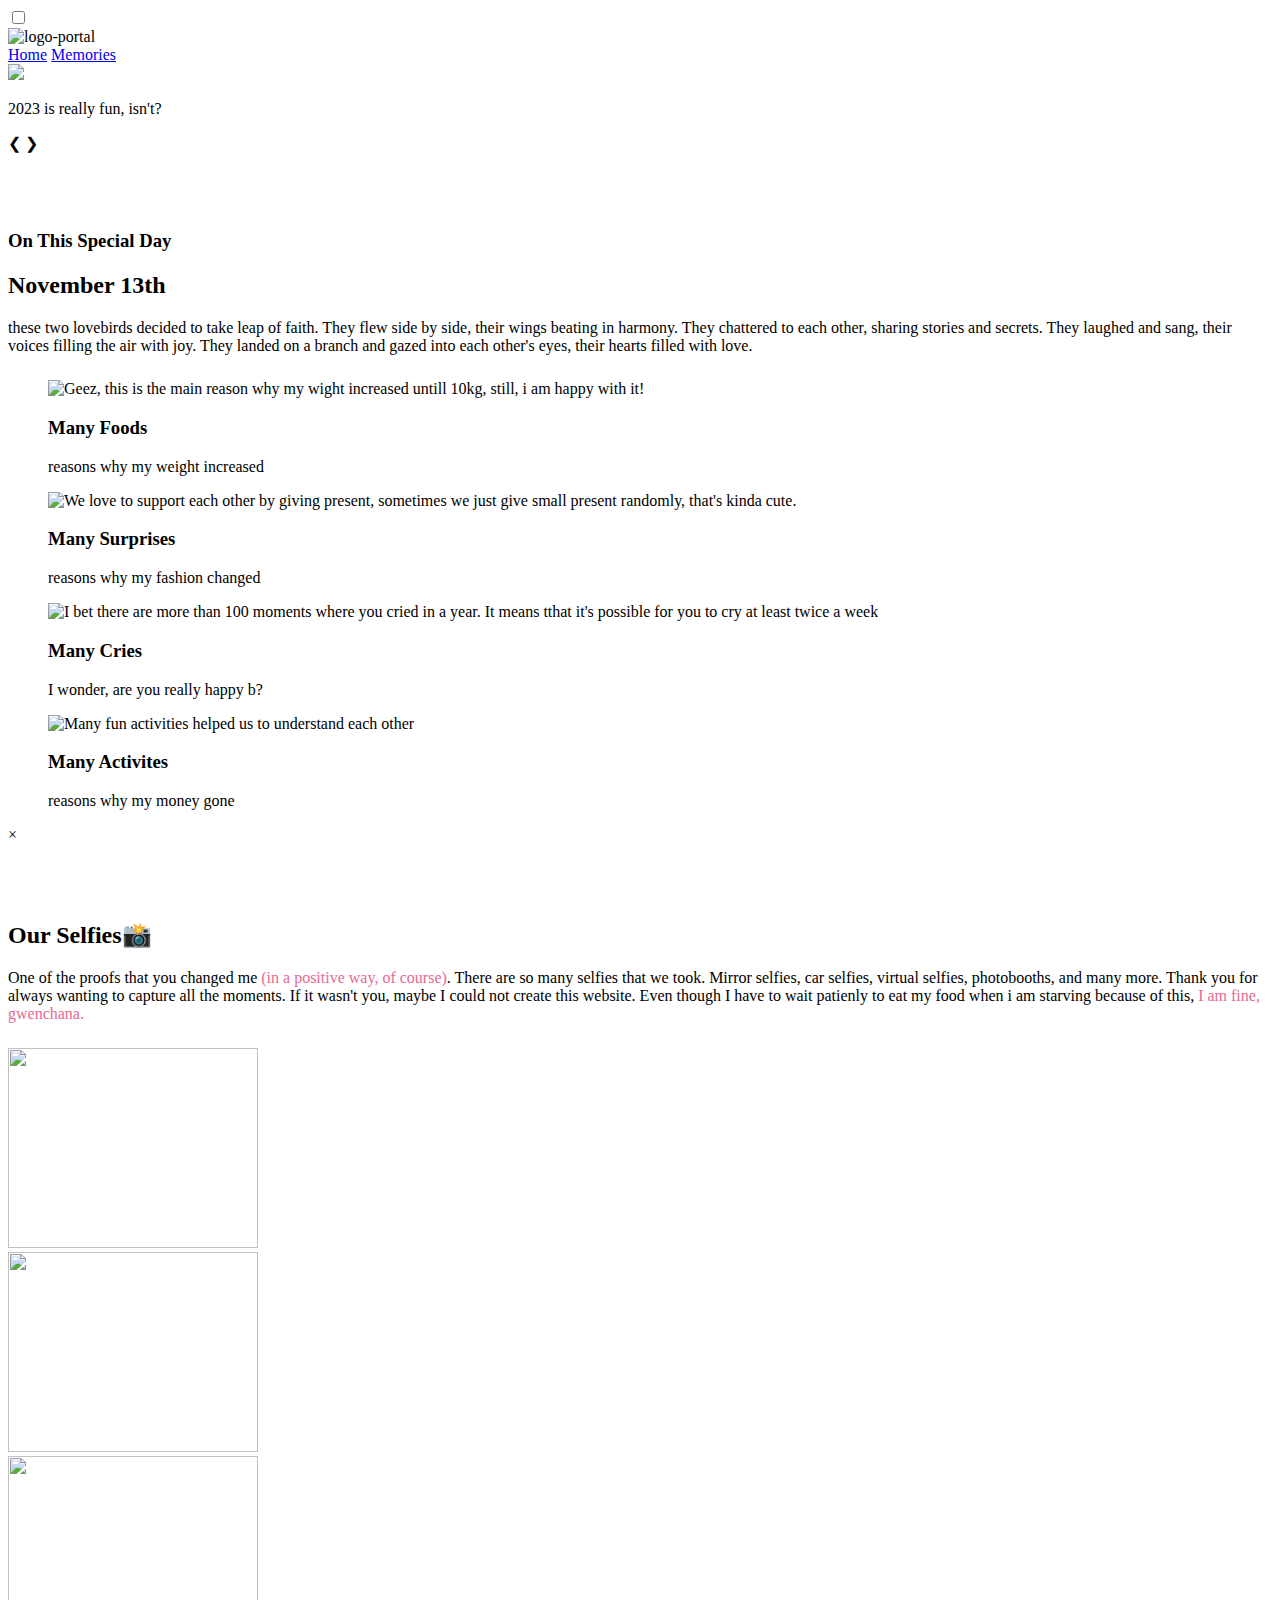
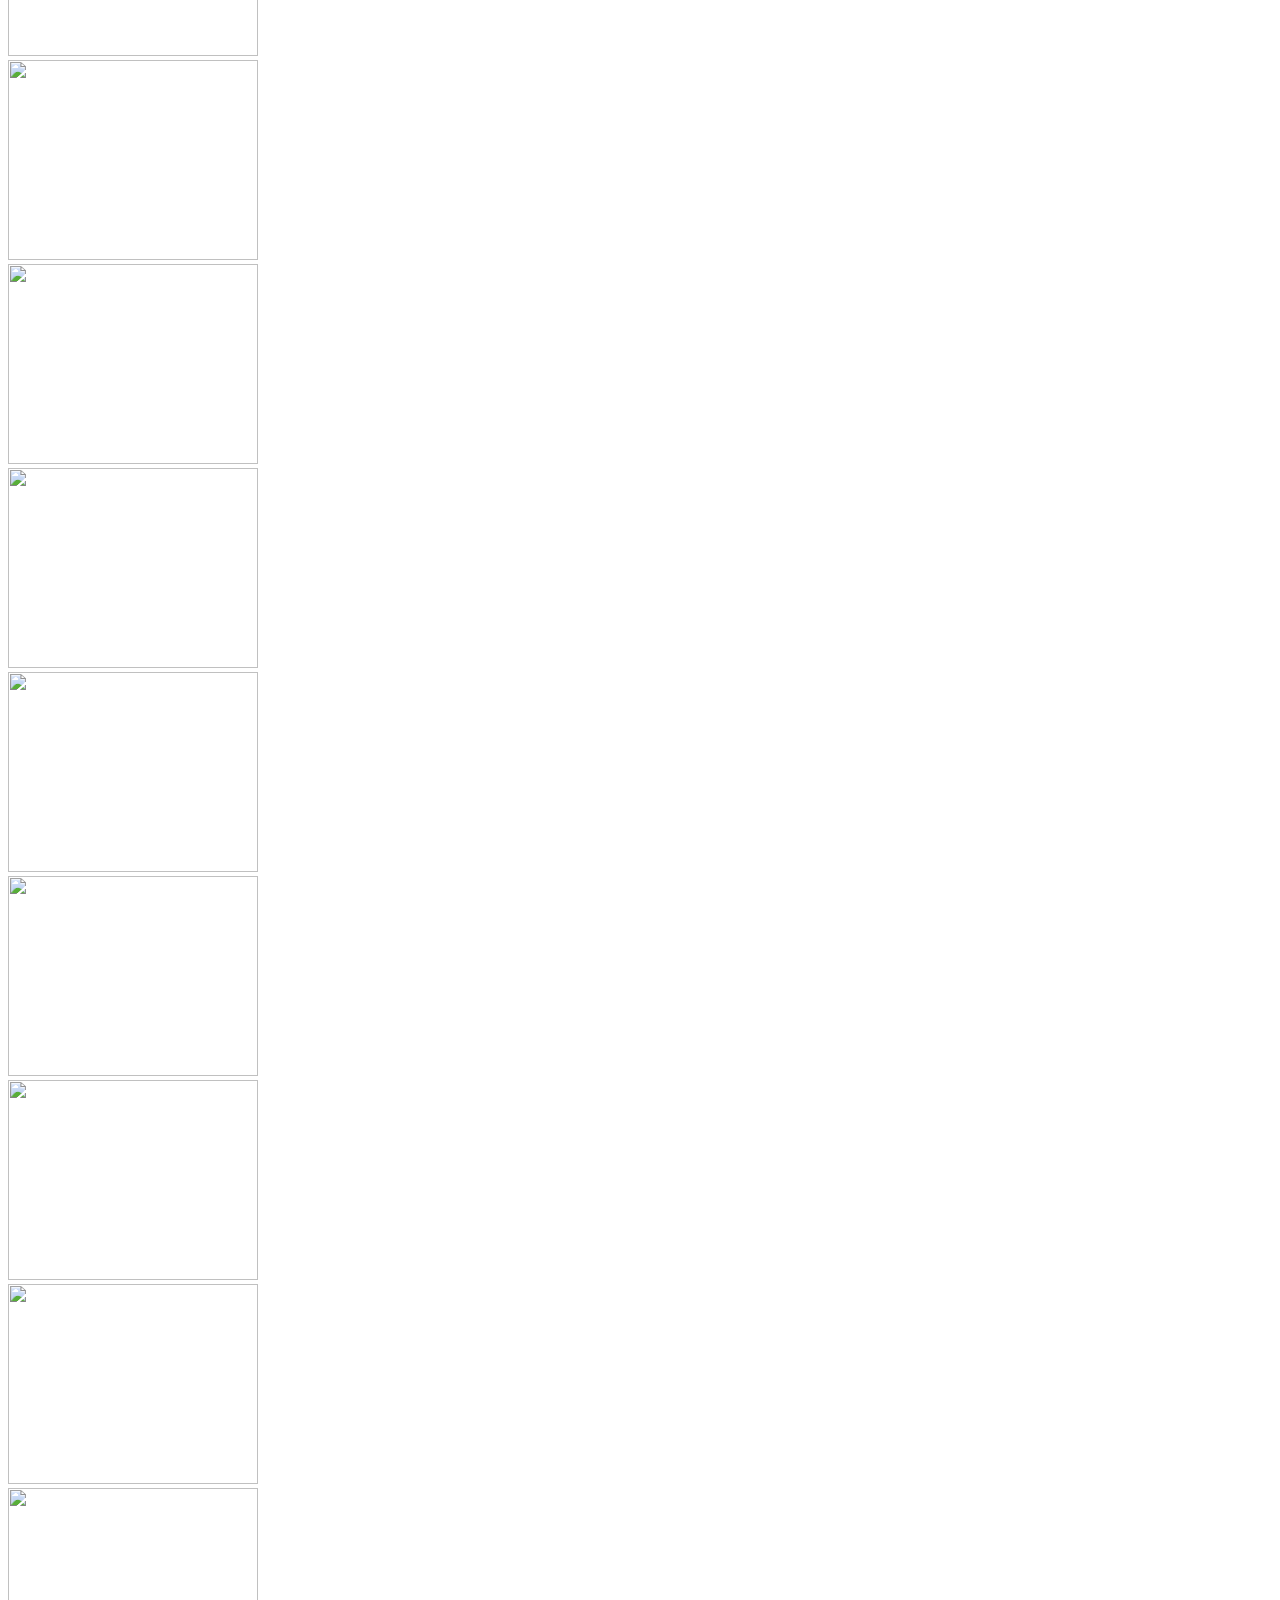
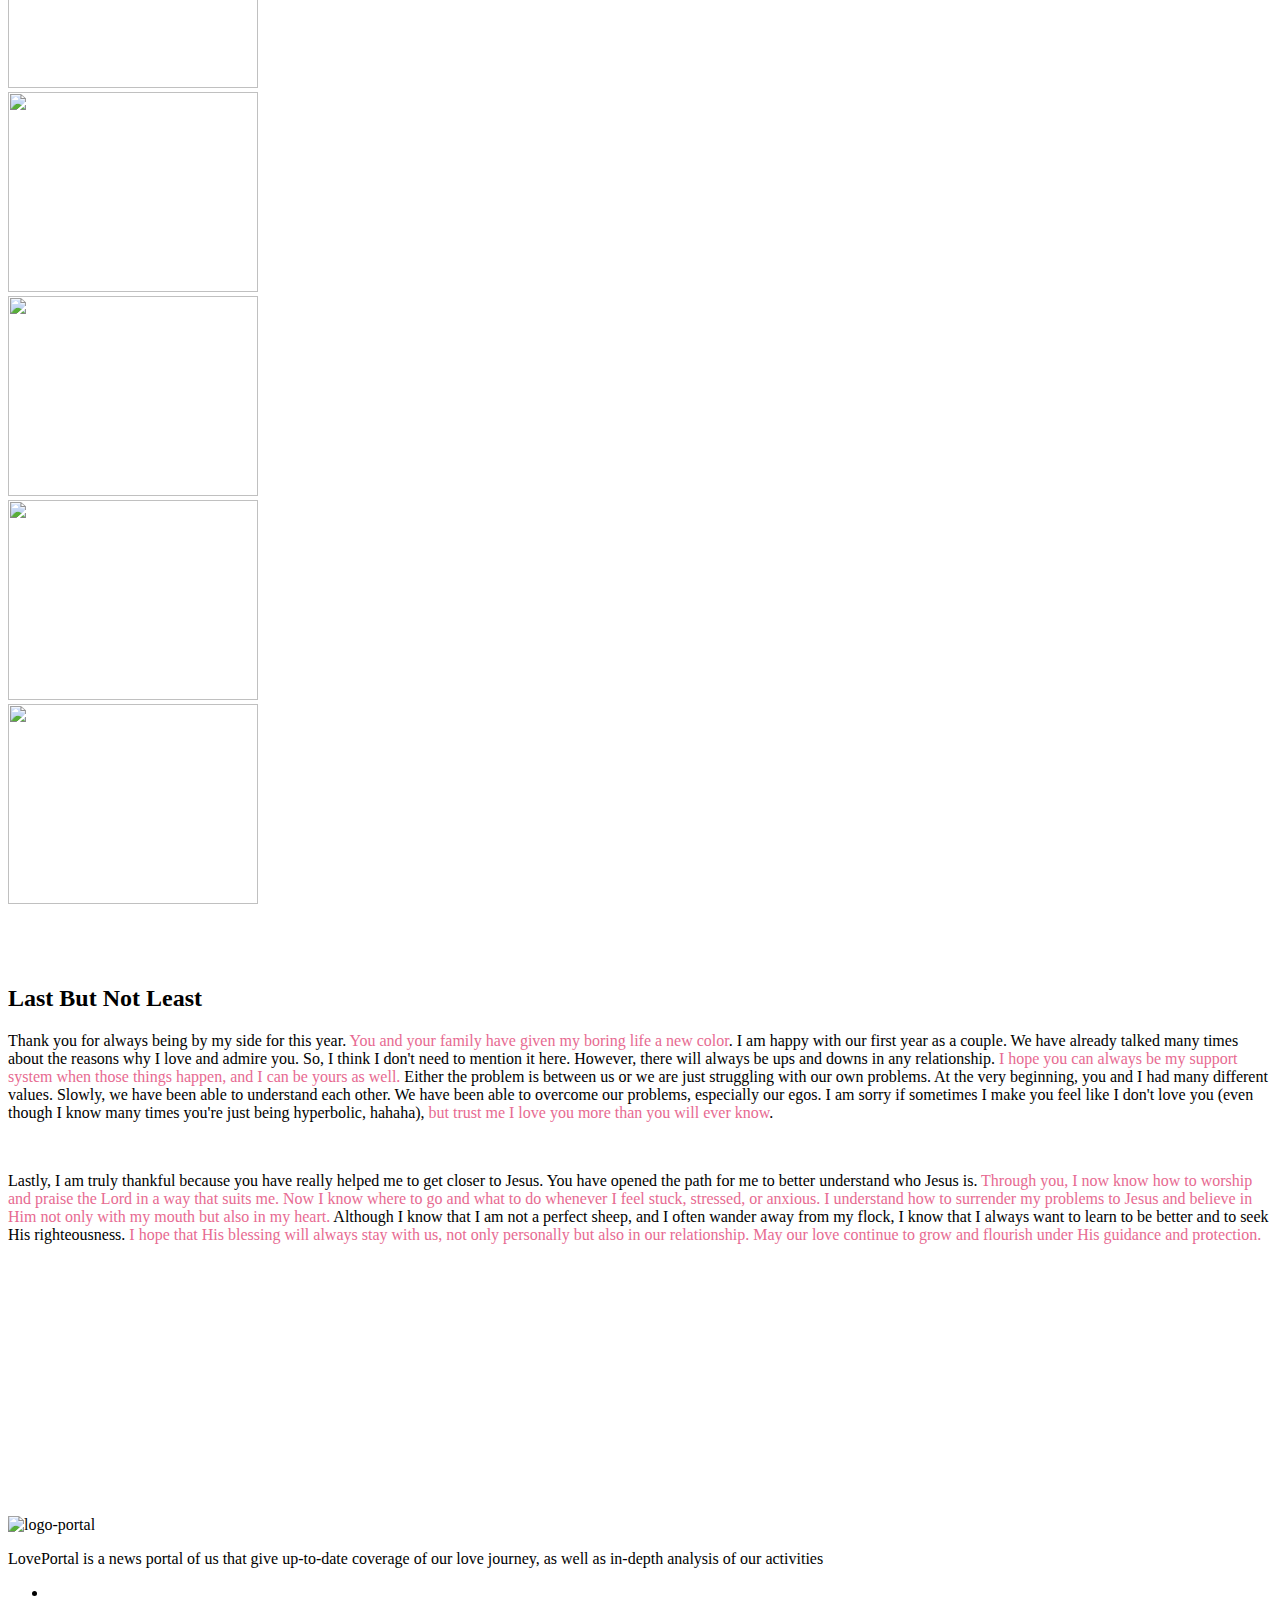
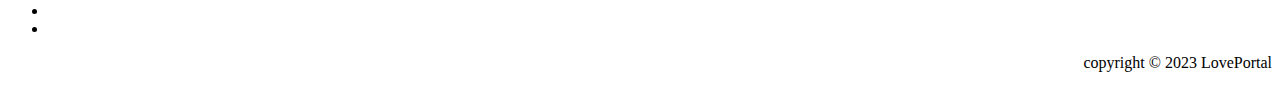
==== index.html @ 7487b26f "Add files via upload" ====
<!DOCTYPE html>
<html lang="en">
<head>
    <meta charset="utf-8"/>
    <meta name="viewport" content="width=device-width, initial-scale=1" />
    <title>Home</title>

    <!-- Fav icons -->
    <script src="https://kit.fontawesome.com/46b7ceee20.js" crossorigin="anonymous"></script>
    <!-- Font -->
    <link rel="preconnect" href="https://fonts.googleapis.com">
    <link rel="preconnect" href="https://fonts.gstatic.com" crossorigin>
    <link href="https://fonts.googleapis.com/css2?family=Baumans&family=PT+Sans+Caption:wght@400;700&display=swap" rel="stylesheet"> 
    <!-- CSS --> 
    <link href="css/index.css" rel="stylesheet" />
</head>

<body>
    <!-- Navbar / Header -->
    <div class="navcontainer" id="navcontainer">
        <div class="nav">
            <input type="checkbox" id="nav-check">
            <div class="nav-header">
                <img src="img\logo-pilpreskini.png" alt="logo-portal" width="35%">
            </div>
            <div class="nav-btn">
              <label for="nav-check">
                <span></span>
                <span></span>
                <span></span>
              </label>
            </div> 
            <div class="nav-links">
                <a class="active" href="index.html">Home</a>
                <a href="isu.html">Memories</a>
            </div>
        </div>
    </div>
    
    <!--Landing page-->
    <div class="slideshow-container" style="margin-bottom: 6vw;">
      <!-- Full-width images with number and caption text -->
      <div class="mySlides fade">
        <img src="img/image-1.jpg" style="width:100%">
        <p>2023 is really fun, isn't?</p>
      </div> 
      <div class="mySlides fade">
        <img src="img/image-2.jpg" style="width:100%">
        <p>Jaman masih kurus, xixixi</p>
      </div>   
      <div class="mySlides fade">
        <img src="img/image-3.jpg" style="width:100%">
        <p>duar kaget! (ga nemu foto lagi)</p>
      </div>
      <!-- Next and previous buttons -->
      <a class="prev" onclick="plusSlides(-1)">&#10094;</a>
      <a class="next" onclick="plusSlides(1)">&#10095;</a>
      <!-- The dots/circles -->
      <div class="dotgroup">
        <span class="dot" onclick="currentSlide(1)"></span>
        <span class="dot" onclick="currentSlide(2)"></span>
        <span class="dot" onclick="currentSlide(3)"></span>
      </div>
    </div> 

    <section style="margin-bottom: 6vw;">
      <div class="title">
          <h3>On This Special Day</h3>
          <h2>November 13th</h2>
          <p>these two lovebirds decided to take leap of faith. They flew side by side, their wings beating in harmony. They chattered to each other, sharing stories and secrets. They laughed and sang, their voices filling the air with joy. They landed on a branch and gazed into each other's eyes, their hearts filled with love.</p>
      </div>
      <div class="gallery" style="margin-top: 2vw;">
          <figure class="gallery__item gallery__item--1">
            <img id="myImg" src="img/act1.png" class="gallery__img" alt="Geez, this is the main reason why my wight increased untill 10kg, still, i am happy with it!">
            <div class="imgcontent">
              <h3>Many Foods</h3>
              <p>reasons why my weight increased</p>
            </div>
          </figure>
          <figure class="gallery__item gallery__item--2">
            <img id="myImg" src="img/act4.png" class="gallery__img" alt="We love to support each other by giving present, sometimes we just give small present randomly, that's kinda cute.">
            <div class="imgcontent">
              <h3>Many Surprises</h3>
              <p>reasons why my fashion changed</p>
            </div>
          </figure>
          <figure class="gallery__item gallery__item--3">
            <img id="myImg" src="img/act2.png" class="gallery__img" alt="I bet there are more than 100 moments where you cried in a year. It means tthat it's possible for you to cry at least twice a week">
            <div class="imgcontent">
              <h3>Many Cries</h3>
              <p>I wonder, are you really happy b?</p>
            </div>
          </figure>
          <figure class="gallery__item gallery__item--4">
            <img id="myImg" src="img/act3.png" class="gallery__img" alt="Many fun activities helped us to understand each other">
            <div class="imgcontent">
              <h3>Many Activites</h3>
              <p>reasons why my money gone</p>
            </div>
          </figure>
          <div id="myModal" class="modal">
            <!-- The Close Button -->
            <span class="close">&times;</span>
            <!-- Modal Content (The Image) -->
            <img class="modal-content" id="img01">
            <!-- Modal Caption (Image Text) -->
            <div id="caption"></div>
          </div>
      </div>
    </section>
    
    <section style="margin-bottom: 6vw;">
      <div class="title">
          <h2>Our Selfies📸</h2>
          <p>One of the proofs that you changed me <span style="color: #e76a91;">(in a positive way, of course)</span>. There are so many selfies that we took. Mirror selfies, car selfies, virtual selfies, photobooths, and many more. Thank you for always wanting to capture all the moments. If it wasn't you, maybe I could not create this website. Even though I have to wait patienly to eat my food when i am starving because of this, <span style="color: #e76a91;">I am fine, gwenchana.</span></p>
      </div>
      <div class="slider" style="margin-top: 2vw;">
        <div class="slide-track">
          <div class="slide">
            <img src="img/1.png" height="200" width="250" alt="" />
          </div>
          <div class="slide">
            <img src="img/2.png" height="200" width="250" alt="" />
          </div>
          <div class="slide">
            <img src="img/3.png" height="200" width="250" alt="" />
          </div>
          <div class="slide">
            <img src="img/4.png" height="200" width="250" alt="" />
          </div>
          <div class="slide">
            <img src="img/5.png" height="200" width="250" alt="" />
          </div>
          <div class="slide">
            <img src="img/6.png" height="200" width="250" alt="" />
          </div>
          <div class="slide">
            <img src="img/7.png" height="200" width="250" alt="" />
          </div>
          <div class="slide">
            <img src="img/8.png" height="200" width="250" alt="" />
          </div>
          <div class="slide">
            <img src="img/9.png" height="200" width="250" alt="" />
          </div>
          <div class="slide">
            <img src="img/10.png" height="200" width="250" alt="" />
          </div>
          <div class="slide">
            <img src="img/11.png" height="200" width="250" alt="" />
          </div>
          <div class="slide">
            <img src="img/12.png" height="200" width="250" alt="" />
          </div>
          <div class="slide">
            <img src="img/13.png" height="200" width="250" alt="" />
          </div>
          <div class="slide">
            <img src="img/14.png" height="200" width="250" alt="" />
          </div>
          <div class="slide">
            <img src="img/15.png" height="200" width="250" alt="" />
          </div>
        </div>
      </div>
    </section>

    <section style="margin-bottom: 6vw;">
      <h2>Last But Not Least</h2>
        <div class="desc3">
          <p>Thank you for always being by my side for this year. <span style="color: #e76a91;">You and your family have given my boring life a new color</span>. I am happy with our first year as a couple. We have already talked many times about the reasons why I love and admire you. So, I think I don't need to mention it here. However, there will always be ups and downs in any relationship. <span style="color: #e76a91;">I hope you can always be my support system when those things happen, and I can be yours as well.</span> Either the problem is between us or we are just struggling with our own problems. At the very beginning, you and I had many different values. Slowly, we have been able to understand each other. We have been able to overcome our problems, especially our egos. I am sorry if sometimes I make you feel like I don't love you (even though I know many times you're just being hyperbolic, hahaha), <span style="color: #e76a91;">but trust me I love you more than you will ever know</span>.</p>
          <br>
          <p>Lastly, I am truly thankful because you have really helped me to get closer to Jesus. You have opened the path for me to better understand who Jesus is. <span style="color: #e76a91;">Through you, I now know how to worship and praise the Lord in a way that suits me. Now I know where to go and what to do whenever I feel stuck, stressed, or anxious. I understand how to surrender my problems to Jesus and believe in Him not only with my mouth but also in my heart.</span> Although I know that I am not a perfect sheep, and I often wander away from my flock, I know that I always want to learn to be better and to seek His righteousness. <span style="color: #e76a91;">I hope that His blessing will always stay with us, not only personally but also in our relationship. May our love continue to grow and flourish under His guidance and protection.</span></p>
        </div>
        <iframe style="display: none;" src="https://open.spotify.com/embed/track/3hYkmzdRTtPfsQB1Dz0nRp?utm_source=generator" width="300" height="300" frameborder="0" allowtransparency="true"></iframe>
        <iframe style="display: none;" src="https://open.spotify.com/embed/track/3hYkmzdRTtPfsQB1Dz0nRp?utm_source=generator" width="300" height="300" frameborder="0" allowtransparency="true"></iframe>
        <iframe style="margin-top: 2vw; border-radius:12px;" src="https://open.spotify.com/embed/track/3hYkmzdRTtPfsQB1Dz0nRp?utm_source=generator&theme=0" frameborder="0" allowtransparency="true"></iframe>
        
    </section>
      
    <!-- Footer -->
    <footer class="footer">
        <div class="footercontainer">
          <div class="footer-content">
            <img src="img\logo-pilpreskini.png" alt="logo-portal" width="120">
            <p style="text-align: start">LovePortal is a news portal of us that give up-to-date coverage of our love journey, as well as in-depth analysis of our activities</p>
          </div>
          <div class="footer-bottom">
              <div class="footer-social">
                <ul class="social-icons">
                  <li><a href="#"><i class="fab fa-facebook-f"></i></a></li>
                  <li><a href="#"><i class="fab fa-twitter"></i></a></li>
                  <li><a href="#"><i class="fab fa-instagram"></i></a></li>
                </ul>
              </div>
              <p style="text-align: end">copyright © 2023 LovePortal</p>
          </div>
        </div>
      </div>
    </footer>
</body>
</html>

<script>
  var prevScrollpos = window.pageYOffset;
window.onscroll = function() {
  var currentScrollPos = window.pageYOffset;
  if (prevScrollpos > currentScrollPos) {
    document.getElementById("navcontainer").style.top = "0";
  } else {
    document.getElementById("navcontainer").style.top = "-100px";
  }
  prevScrollpos = currentScrollPos;
} 
</script>

<script>
let slideIndex = 1;
showSlides(slideIndex);

// Next/previous controls
function plusSlides(n) {
  showSlides(slideIndex += n);
}

// Thumbnail image controls
function currentSlide(n) {
  showSlides(slideIndex = n);
}

function showSlides(n) {
  let i;
  let slides = document.getElementsByClassName("mySlides");
  let dots = document.getElementsByClassName("dot");
  if (n > slides.length) {slideIndex = 1}
  if (n < 1) {slideIndex = slides.length}
  for (i = 0; i < slides.length; i++) {
    slides[i].style.display = "none";
  }
  for (i = 0; i < dots.length; i++) {
    dots[i].className = dots[i].className.replace(" active", "");
  }
  slides[slideIndex-1].style.display = "block";
  dots[slideIndex-1].className += " active";
} 
</script>

<script>
// create references to the modal...
var modal = document.getElementById('myModal');
// to all images -- note I'm using a class!
var images = document.getElementsByClassName('gallery__img');
// the image in the modal
var modalImg = document.getElementById("img01");
// and the caption in the modal
var captionText = document.getElementById("caption");

// Go through all of the images with our custom class
for (var i = 0; i < images.length; i++) {
  var img = images[i];
  // and attach our click listener for this image.
  img.onclick = function(evt) {
    modal.style.display = "block";
    modalImg.src = this.src;
    captionText.innerHTML = this.alt;
  }
}

// Get the <span> element that closes the modal
var span = document.getElementsByClassName("close")[0];

// When the user clicks on <span> (x), close the modal
span.onclick = function() {
  modal.style.display = "none";
} 
</script>
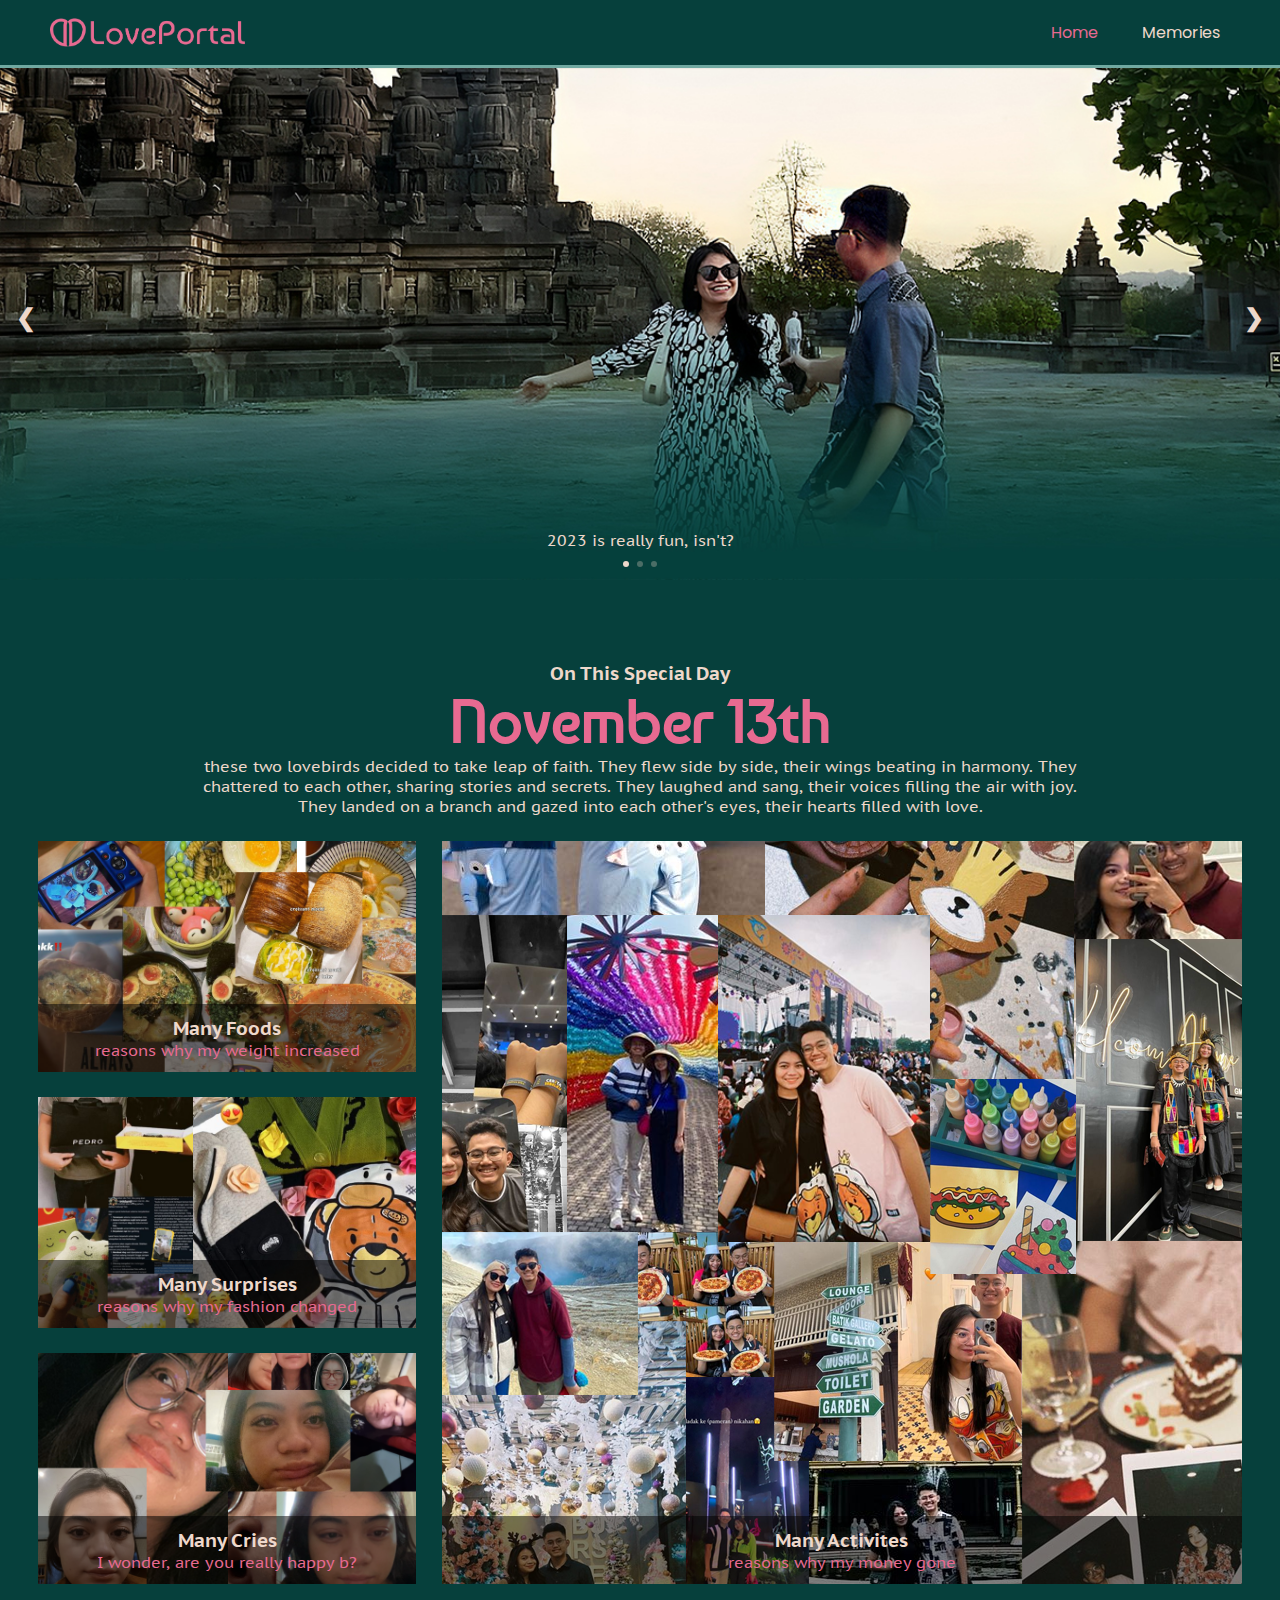
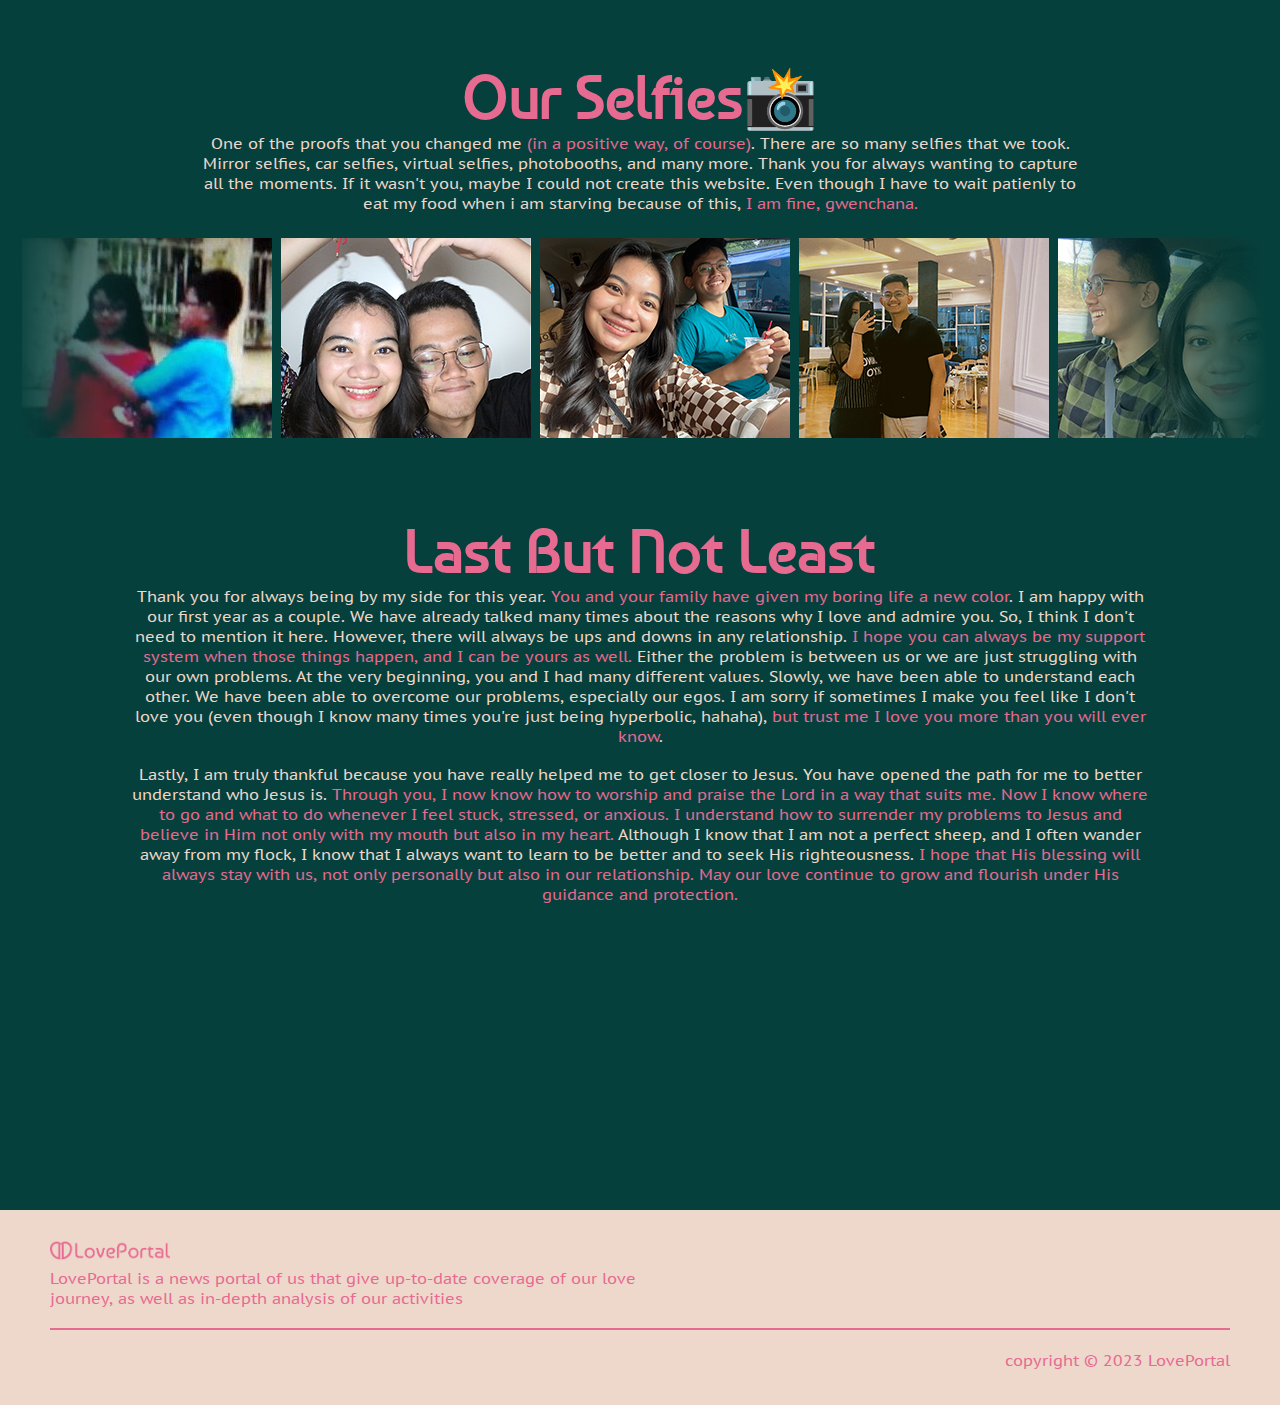
==== commit 48c30e33: "Add files via upload" ====
--- a/index.html
+++ b/index.html
@@ -172,8 +172,8 @@
           <br>
           <p>Lastly, I am truly thankful because you have really helped me to get closer to Jesus. You have opened the path for me to better understand who Jesus is. <span style="color: #e76a91;">Through you, I now know how to worship and praise the Lord in a way that suits me. Now I know where to go and what to do whenever I feel stuck, stressed, or anxious. I understand how to surrender my problems to Jesus and believe in Him not only with my mouth but also in my heart.</span> Although I know that I am not a perfect sheep, and I often wander away from my flock, I know that I always want to learn to be better and to seek His righteousness. <span style="color: #e76a91;">I hope that His blessing will always stay with us, not only personally but also in our relationship. May our love continue to grow and flourish under His guidance and protection.</span></p>
         </div>
-        <iframe style="display: none;" src="https://open.spotify.com/embed/track/3hYkmzdRTtPfsQB1Dz0nRp?utm_source=generator" width="300" height="300" frameborder="0" allowtransparency="true"></iframe>
-        <iframe style="display: none;" src="https://open.spotify.com/embed/track/3hYkmzdRTtPfsQB1Dz0nRp?utm_source=generator" width="300" height="300" frameborder="0" allowtransparency="true"></iframe>
+        <!-- <iframe style="display: none;" src="https://open.spotify.com/embed/track/3hYkmzdRTtPfsQB1Dz0nRp?utm_source=generator" width="300" height="300" frameborder="0" allowtransparency="true"></iframe>
+        <iframe style="display: none;" src="https://open.spotify.com/embed/track/3hYkmzdRTtPfsQB1Dz0nRp?utm_source=generator" width="300" height="300" frameborder="0" allowtransparency="true"></iframe> -->
         <iframe style="margin-top: 2vw; border-radius:12px;" src="https://open.spotify.com/embed/track/3hYkmzdRTtPfsQB1Dz0nRp?utm_source=generator&theme=0" frameborder="0" allowtransparency="true"></iframe>
         
     </section>
--- a/css/index.css
+++ b/css/index.css
@@ -0,0 +1,527 @@
+@import url('https://fonts.googleapis.com/css2?family=Poppins:wght@400;600;700&display=swap');
+
+*{
+    box-sizing: border-box;
+    margin: 0;
+    padding: 0px;
+}
+                                   
+/* Main setting*/
+html {
+  background-color: #06403C;
+  display: grid;
+  align-items: center;
+  text-align: center;
+  color: #EED8CB;
+}
+h3 {
+  font-family: 'PT Sans Caption', sans-serif;
+  color: #EED8CB;
+}
+
+h2 {
+  font-family: 'Baumans';
+  font-size: 60px;
+  font-weight: 700;
+  color: #E76A91;
+}
+
+p {
+  font-family: 'PT Sans Caption', sans-serif;
+  font-size: 1rem;
+  font-weight: 400;
+  color: #E76A91;
+}
+
+/* NavBar Properties */
+.navcontainer{
+    height: auto;
+    font-family: 'Poppins', sans-serif;
+    width: 100%;
+    position: fixed;
+    top: 0;
+    transition: top 0.3s;
+    z-index: 5000
+}
+
+.nav {
+    width: 100%;
+    padding: 10px 50px 10px 50px;
+    display: flex;
+    align-items:center;
+    justify-content: space-between;
+    background-color: #06403C;
+    position:absolute;
+    border-bottom: solid #70A9A1 3px;
+}
+
+.nav  .nav-header {
+    display: inline-flex;
+}
+
+
+.nav  .nav-btn {
+    display: none;
+}
+
+.nav  .nav-links {
+    width: 16%;
+    display: inline-flex;
+    justify-content:space-between;
+    align-items:center;
+    /* font-size: 20px; */
+}
+
+.nav  .nav-links  a {
+    display: inline-block;
+    padding: 10px 10px;
+    text-decoration: none;
+    color: #EED8CB;
+}
+
+.nav  .nav-links  a:hover, .nav .nav-links .active{
+    color: #E76A91;
+}
+
+.nav  #nav-check {
+    display: none;
+}
+
+.nav-links a :blank {
+  padding: 25px 20px;
+  display: inline-block;
+}
+
+/* ------------------------------------------------------------------------------------------------------------------------ */
+
+* {box-sizing:border-box}
+
+/* Slideshow container */
+.slideshow-container {
+  position: relative;
+  margin: auto;
+  margin-top: 68px;
+}
+
+/* Hide the images by default */
+.mySlides {
+  display: none;
+}
+
+/* Next & previous buttons */
+.prev {left: 0}
+.next {right: 0}
+
+.prev, .next {
+  cursor: pointer;
+  position: absolute;
+  top: 50%;
+  width: auto;
+  margin-top: -22px;
+  padding: 0 16px 0 16px;
+  color: #EED8CB;
+  font-weight: bold;
+  font-size: 24px;
+  transition: 0.6s ease;
+  border-radius: 0 3px 3px 0;
+  user-select: none;
+}
+
+/* Position the "next button" to the right */
+.next {
+  right: 0;
+  border-radius: 3px 0 0 3px;
+}
+
+/* On hover, add a black background color with a little bit see-through */
+.prev:hover, .next:hover {
+  color: #E76A91;
+}
+
+/* Caption text */
+.mySlides p{
+  color: #EED8CB;
+  padding: 8px 12px;
+  position: absolute;
+  bottom: 2vw;
+  width: 100%;
+}
+
+/* The dots/bullets/indicators */
+.dotgroup {
+  position:absolute;
+  width: 100%;
+  bottom: 1vw;
+}
+.dot {
+  cursor: pointer;
+  height: 6px;
+  width: 6px;
+  margin: 0 2px;
+  background-color: rgba(238, 216, 203, 0.3);
+  border-radius: 50%;
+  display: inline-block;
+  transition: background-color 0.6s ease;
+}
+
+.dotgroup .active, .dot:hover {
+  background-color: rgba(238, 216, 203);
+}
+
+/* Fading animation */
+.fade {
+  animation-name: fade;
+  animation-duration: 1.5s;
+}
+
+@keyframes fade {
+  from {opacity: .4}
+  to {opacity: 1}
+}
+
+/* section1 */
+
+.title p {
+  color: rgba(238, 216, 203);
+  width: 70%;
+  position: relative;
+  left: 50%;
+  transform: translateX(-50%)
+}
+.gallery {
+  display: grid;
+  /* grid-template-columns: repeat(8, 1fr); */
+  grid-template-rows: repeat(6, 8vw);
+  grid-gap: 2vw;
+  padding: 0 3vw 0 3vw;
+}
+.gallery__img:hover {opacity: 0.7;}
+
+/* modals */
+/* The Modal (background) */
+.modal {
+  display: none; /* Hidden by default */
+  position: fixed; /* Stay in place */
+  z-index: 5001; /* Sit on top */
+  /* padding-top: 200px; /* Location of the box */
+  left: 0;
+  top: 0;
+  width: 100%; /* Full width */
+  height: 100%; /* Full height */
+  overflow: auto; /* Enable scroll if needed */
+  background-color: rgb(0,0,0); /* Fallback color */
+  background-color: rgba(0,0,0,0.9); /* Black w/ opacity */
+}
+
+/* Modal Content (Image) */
+.modal-content {
+  padding-top: 160px;
+  margin: auto;
+  display: block;
+  width: 80%;
+  max-width: 700px;
+}
+
+/* Caption of Modal Image (Image Text) - Same Width as the Image */
+#caption {
+  margin: auto;
+  display: block;
+  width: 90%;
+  max-width: 700px;
+  text-align: center;
+  color: #ccc;
+  padding: 10px 0;
+  height: 150px;
+}
+
+/* Add Animation - Zoom in the Modal */
+.modal-content, #caption {
+  animation-name: zoom;
+  animation-duration: 0.6s;
+}
+
+@keyframes zoom {
+  from {transform:scale(0)}
+  to {transform:scale(1)}
+}
+
+/* The Close Button */
+.close {
+  position: absolute;
+  top: 15px;
+  right: 35px;
+  color: #f1f1f1;
+  font-size: 40px;
+  font-weight: bold;
+  transition: 0.3s;
+}
+
+.close:hover,
+.close:focus {
+  color: #bbb;
+  text-decoration: none;
+  cursor: pointer;
+}
+
+/* 100% Image Width on Smaller Screens */
+@media only screen and (max-width: 700px){
+  .modal-content {
+    padding-top: 240px;
+    width: 90%;
+  }
+}
+
+
+.gallery__img {
+  max-width: 100%;
+  cursor: pointer;
+  object-fit: cover;
+}
+.gallery__item--1 {
+  grid-column-start: 1;
+  grid-column-end: 3;
+  grid-row-start: 1;
+  grid-row-end: 3;
+}
+.gallery__item--2 {
+  grid-column-start: 1;
+  grid-column-end: 3;
+  grid-row-start: 3;
+  grid-row-end: 5;
+}
+.gallery__item--3 {
+  grid-column-start: 1;
+  grid-column-end: 3;
+  grid-row-start: 5;
+  grid-row-end: 7;
+}
+.gallery__item--4 {
+  grid-column-start: 3;
+  grid-column-end: 9;
+  grid-row-start: 1;
+  grid-row-end: 7;
+}
+
+.gallery__item {
+  position: relative;
+  max-width: 800px; /* Maximum width */
+  margin: 0 auto; /* Center it */
+  overflow: hidden;
+}
+
+.gallery__item .imgcontent {
+  position: absolute; /* Position the background text */
+  bottom: 0; /* At the bottom. Use top:0 to append it to the top */
+  background: rgb(0, 0, 0); /* Fallback color */
+  background: rgba(0, 0, 0, 0.5); /* Black background with 0.5 opacity */
+  width: 100%; /* Full width */
+  padding: 12px; /* Some padding */
+}
+
+/* section 2 */
+@keyframes scroll {
+  0% {
+    transform: translateX(0);
+  }
+  100% {
+    transform: translateX(calc(-250px * 7));
+  }
+}
+
+.slider {
+  height: 200px;
+  margin: auto;
+  overflow: hidden;
+  position: relative;
+  width: 98vw;
+}
+
+.slider::before,
+.slider::after {
+  background: linear-gradient(to right, rgb(6, 64, 60) 0%, rgba(255, 255, 255, 0) 100%);
+  content: "";
+  height: 200px;
+  position: absolute;
+  width: 200px;
+  z-index: 2;
+}
+
+.slider::after {
+  right: 0;
+  top: 0;
+  transform: rotateZ(180deg);
+}
+
+.slider::before {
+  left: 0;
+  top: 0;
+}
+
+.slider .slide-track {
+  animation: scroll 40s linear infinite;
+  display: flex;
+  width: calc(250px * 14);
+}
+
+.slider .slide {
+  height: 200px;
+  width: 250px;
+margin-left: 0.7vw;
+}
+
+/* section3 */
+
+.desc3 p{
+  text-align: center;
+  color: rgba(238, 216, 203);
+  width: 80%;
+  position: relative;
+  left: 50%;
+  transform: translateX(-50%)
+}
+
+iframe {
+  width: 80%;
+  height: 200px;
+}
+
+/* Footer Properties */
+
+.footer {
+    width: 100%;
+    font-family: 'Poppins', sans-serif;
+    background-color: #EED8CB;
+    color: #02020a;
+    padding: 30px 0;
+}
+
+.footercontainer {
+    width: 100%;
+    margin: 0 auto;
+    padding: 0 50px;
+}
+
+.footer-content {
+  text-align: left;
+  width: 50%;
+}
+
+.social-icons {
+    text-align: left;
+    list-style: none;
+    padding: 0;
+    margin: 0;
+}
+
+.social-icons li {
+    display: inline-block;
+    margin-right: 10px;
+}
+
+.social-icons li:last-child {
+    margin-right: 0;
+}
+
+.social-icons a {
+    color: rgba(231, 106, 145);;
+    text-decoration: none;
+    font-size: 20px;
+}
+
+.footer-bottom {
+    margin-top: 20px;
+    border-top: solid 2px rgba(231, 106, 145);;
+    display: grid;
+    grid-template-columns: 50% 50%;
+}
+
+.footer-bottom p, .footer-social {
+    margin-top: 20px;
+}
+
+
+/* -----------------------------------------------------------------------------------------------------------------------*/
+
+
+/* Responsive Properties */
+@media (max-width:800px) {
+    /* Responsive Navbar */
+    .nav  .nav-btn {
+      display: inline-block;
+      position: center;
+      right: 0px;
+      top: 0px;
+    }
+    .nav  .nav-btn  label {
+      display: flex;
+      flex-direction: column;
+      row-gap: 5.4px;
+      height: 50px;
+      padding: 15px;
+    }
+    .nav  .nav-btn  label:hover,.nav  #nav-check:checked ~ .nav-btn  label {
+      background-color: rgba(231, 106, 145, 0.3);
+      cursor: pointer;
+    }
+    .nav  .nav-btn  label  span {
+      display: block;
+      width: 20px;
+      height: 3px;
+      background-color: rgba(231, 106, 145);
+      border-radius: 5px;
+    }
+    .nav  .nav-links {
+      position: absolute;
+      display: block;
+      width: 100%;
+      background-color: #06403C;
+      height: 0px;
+      transition: all 0.3s ease-in;
+      overflow-y: hidden;
+      top: 70px;
+      left: 0px;
+    }
+
+    .nav  .nav-links  a {
+      display: block;
+      width: 100%;
+      border-bottom: solid #70A9A1 1px;
+      font-size: 75%;
+    }
+
+    .nav  .nav-header  img{width: 50%;}
+
+    .nav  #nav-check:not(:checked) ~ .nav-links {
+      height: 0px;
+    }
+    .nav  #nav-check:checked ~ .nav-links {
+      height: auto;
+      overflow-y:hidden;
+      border-bottom: solid #70A9A1 3px;
+    }
+
+    /* section1 */
+    h2{font-size: 32px;}
+    p{font-size: 60%;}
+    .imgcontent h3 {font-size: 60%;}
+
+    .gallery__item .imgcontent {
+      position: absolute; /* Position the background text */
+      bottom: 0; /* At the bottom. Use top:0 to append it to the top */
+      background: rgb(0, 0, 0); /* Fallback color */
+      background: rgba(0, 0, 0, 0.5); /* Black background with 0.5 opacity */
+      width: 100%; /* Full width */
+      padding: 4px; /* Some padding */
+    }
+    
+    /* Footer Responsive */
+    .footer-content {
+        grid-template-columns: repeat(1, 1fr);
+        row-gap: 20px;
+    }
+
+    .footer-bottom p, .footer-content p{
+      font-size: 75%;
+    }
+}
+
